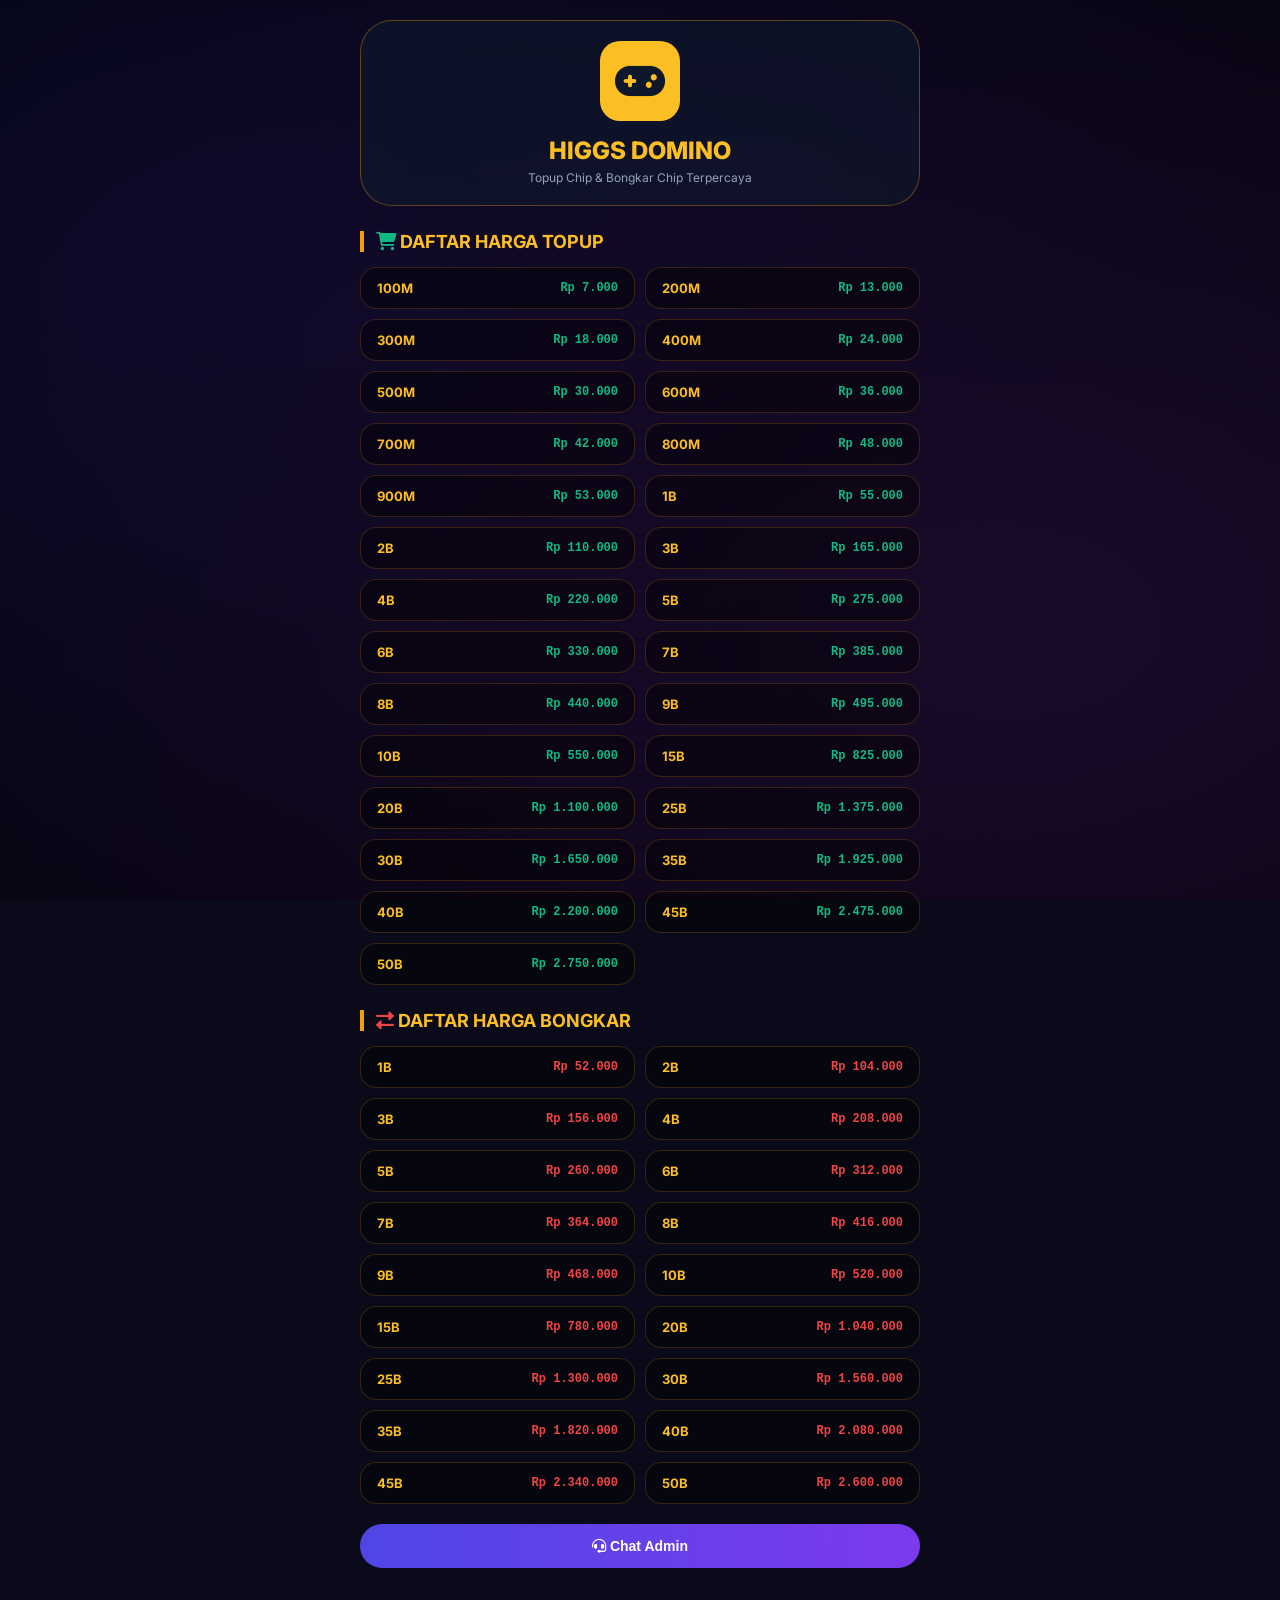
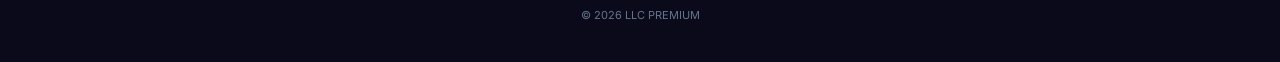
==== higgsdomino.html @ e154a175 "Add files via upload" ====
<!DOCTYPE html>
<html lang="id">
<head>
    <meta charset="UTF-8">
    <meta name="viewport" content="width=device-width, initial-scale=1.0, user-scalable=yes, viewport-fit=cover">
    <title>HIGGS DOMINO | LLC PREMIUM</title>
    <link href="https://fonts.googleapis.com/css2?family=Inter:opsz,wght@14..32,100;200;300;400;500;600;700;800;900&display=swap" rel="stylesheet">
    <link rel="stylesheet" href="https://cdnjs.cloudflare.com/ajax/libs/font-awesome/6.0.0-beta3/css/all.min.css">
    <style>
        * { margin: 0; padding: 0; box-sizing: border-box; -webkit-tap-highlight-color: transparent; }
        body { font-family: 'Inter', sans-serif; background: #0a0a1a; color: #ffffff; min-height: 100vh; }
        .bg-master { position: fixed; top: 0; left: 0; width: 100%; height: 100%; z-index: -10; overflow: hidden; }
        .nebula-1 { position: absolute; width: 100%; height: 100%; background: radial-gradient(ellipse at 20% 30%, #0a0a2a, #000); animation: pulse 8s ease-in-out infinite; }
        .nebula-2 { position: absolute; width: 100%; height: 100%; background: radial-gradient(ellipse at 80% 70%, #1a0a2a, transparent); animation: pulse2 10s ease-in-out infinite alternate; }
        @keyframes pulse { 0%,100%{opacity:0.6;}50%{opacity:1;} }
        @keyframes pulse2 { 0%{transform:scale(1);opacity:0.4;}100%{transform:scale(1.2);opacity:0.8;} }
        .container { max-width: 600px; margin: 0 auto; padding: 20px; }
        .hero { background: rgba(15,25,45,0.6); backdrop-filter: blur(15px); border-radius: 2rem; padding: 20px; text-align: center; margin-bottom: 25px; border: 1px solid rgba(245,158,11,0.35); }
        .game-icon { width: 80px; height: 80px; margin: 0 auto 15px; background: #fbbf24; border-radius: 20px; display: flex; align-items: center; justify-content: center; }
        .game-icon i { font-size: 40px; color: #0f172a; }
        .game-title { font-size: 24px; font-weight: 800; color: #fbbf24; margin-bottom: 5px; }
        .game-sub { font-size: 12px; color: #94a3b8; }
        .section-title { margin: 25px 0 15px 0; display: flex; align-items: center; gap: 10px; }
        .section-title h3 { font-size: 18px; color: #fbbf24; border-left: 4px solid #f59e0b; padding-left: 12px; }
        .price-grid { display: grid; grid-template-columns: repeat(2, 1fr); gap: 10px; }
        .price-card { background: rgba(0,0,0,0.4); border-radius: 16px; padding: 12px 16px; cursor: pointer; transition: 0.2s; display: flex; justify-content: space-between; align-items: center; border: 1px solid rgba(245,158,11,0.2); }
        .price-card:hover { transform: translateX(5px); background: rgba(245,158,11,0.1); }
        .price-jumlah { font-weight: 700; font-size: 13px; color: #fbbf24; }
        .price-harga-beli { font-weight: 700; font-size: 12px; color: #10b981; font-family: monospace; }
        .price-harga-bongkar { font-weight: 700; font-size: 12px; color: #ef4444; font-family: monospace; }
        
        /* MODAL YANG BISA DI-SCROLL */
        .modal { display: none; position: fixed; top: 0; left: 0; width: 100%; height: 100%; background: rgba(0,0,0,0.95); backdrop-filter: blur(20px); z-index: 2000; justify-content: center; align-items: center; }
        .modal-content { background: linear-gradient(135deg, #1e293b, #0f172a); max-width: 450px; width: 90%; max-height: 85vh; border-radius: 2rem; padding: 20px; border: 2px solid #f59e0b; overflow-y: auto; display: flex; flex-direction: column; }
        .modal-header { display: flex; justify-content: space-between; margin-bottom: 15px; border-bottom: 1px solid #334155; padding-bottom: 10px; position: sticky; top: 0; background: #0f172a; z-index: 10; }
        .modal-header h3 { color: #fbbf24; }
        .modal-close { font-size: 28px; cursor: pointer; color: #94a3b8; transition: 0.2s; }
        .modal-close:hover { color: #f59e0b; transform: rotate(90deg); }
        .form-group { margin-bottom: 12px; }
        .form-group label { font-size: 11px; color: #94a3b8; display: block; margin-bottom: 5px; }
        .form-group input, .form-group select { width: 100%; padding: 12px; background: #0f172a; border: 1px solid #334155; border-radius: 40px; color: white; font-size: 13px; }
        .form-group input:focus, .form-group select:focus { border-color: #f59e0b; outline: none; }
        .harga-display { background: #0f172a; border-radius: 40px; padding: 10px; margin: 10px 0; text-align: center; border-left: 3px solid #10b981; }
        .preview-msg { background: #0f172a; padding: 10px; border-radius: 16px; margin: 10px 0; border-left: 4px solid #f59e0b; font-size: 10px; font-family: monospace; white-space: pre-wrap; max-height: 80px; overflow-y: auto; }
        .btn-send { width: 100%; padding: 14px; border-radius: 40px; font-weight: 800; cursor: pointer; border: none; background: linear-gradient(95deg, #f59e0b, #fbbf24); color: #0f172a; font-size: 14px; transition: 0.3s; }
        .btn-send:hover { transform: scale(1.02); filter: brightness(1.05); }
        .btn-chat { background: linear-gradient(95deg, #4f46e5, #7c3aed); color: white; margin-top: 20px; }
        .toast-msg { position: fixed; bottom: 30px; left: 50%; transform: translateX(-50%) translateY(100px); background: #1e293b; color: white; padding: 12px 24px; border-radius: 50px; z-index: 3000; transition: 0.3s; border-left: 4px solid #f59e0b; opacity: 0; font-size: 13px; }
        .toast-msg.show { transform: translateX(-50%) translateY(0); opacity: 1; }
        .footer { text-align: center; padding: 20px; font-size: 11px; color: #64748b; margin-top: 20px; }
    </style>
</head>
<body>
    <div class="bg-master"><div class="nebula-1"></div><div class="nebula-2"></div></div>
    
    <div class="container">
        <div class="hero">
            <div class="game-icon"><i class="fas fa-gamepad"></i></div>
            <div class="game-title">HIGGS DOMINO</div>
            <div class="game-sub">Topup Chip & Bongkar Chip Terpercaya</div>
        </div>
        
        <div class="section-title"><h3><i class="fas fa-shopping-cart" style="color:#10b981"></i> DAFTAR HARGA TOPUP</h3></div>
        <div class="price-grid" id="beliList"></div>
        
        <div class="section-title"><h3><i class="fas fa-exchange-alt" style="color:#ef4444"></i> DAFTAR HARGA BONGKAR</h3></div>
        <div class="price-grid" id="bongkarList"></div>
        
        <button class="btn-send btn-chat" onclick="openChat()"><i class="fas fa-headset"></i> Chat Admin</button>
        <div class="footer">© 2026 LLC PREMIUM</div>
    </div>
    
    <div id="orderModal" class="modal">
        <div class="modal-content">
            <div class="modal-header">
                <h3><i class="fas fa-file-invoice"></i> Form Transaksi</h3>
                <span class="modal-close" onclick="closeModal()">&times;</span>
            </div>
            <div class="form-group">
                <label>Game</label>
                <input type="text" id="gameNameDisplay" value="HIGGS DOMINO" readonly style="background:#334155;">
            </div>
            <div class="form-group">
                <label>Jenis Transaksi</label>
                <select id="transaksiType">
                    <option value="">-- Pilih --</option>
                    <option value="BELI">🔰 TOPUP (Beli Chip)</option>
                    <option value="BONGKAR">📤 BONGKAR (Jual Chip)</option>
                </select>
            </div>
            <div class="form-group">
                <label>Jumlah Chip</label>
                <select id="jumlahSelect">
                    <option value="">-- Pilih Jenis dulu --</option>
                </select>
            </div>
            <div class="harga-display" id="hargaDisplay">💰 Harga akan muncul setelah pilih jumlah</div>
            <div class="form-group">
                <label>ID Game</label>
                <input type="text" id="idGame" placeholder="Masukkan ID Game Anda">
            </div>
            <div class="form-group">
                <label>Metode Pembayaran</label>
                <select id="bankTransfer">
                    <option value="">Pilih Metode</option>
                    <option value="QRIS">QRIS</option>
                    <option value="DANA">DANA</option>
                    <option value="OVO">OVO</option>
                    <option value="BRI">BRI</option>
                    <option value="BNI">BNI</option>
                    <option value="BCA">BCA</option>
                    <option value="Mandiri">Mandiri</option>
                </select>
            </div>
            <div class="preview-msg" id="previewBox">⚡ Isi data di atas</div>
            <button class="btn-send" id="sendBtn"><i class="fas fa-paper-plane"></i> Kirim Pesanan</button>
        </div>
    </div>
    
    <div id="toastMsg" class="toast-msg">✅ Pesan dikirim!</div>
    
    <script>
        // ==================== HARGA HIGGS DOMINO ====================
        // FORMAT: "JUMLAH": HARGA,
        // MUDAH DIEDIT - TAMBAH/BARIS BARU SESUAI FORMAT
        
        var HARGA_BELI = {
            "100M": 7000, "200M": 13000, "300M": 18000, "400M": 24000, "500M": 30000,
            "600M": 36000, "700M": 42000, "800M": 48000, "900M": 53000,
            "1B": 55000, "2B": 110000, "3B": 165000, "4B": 220000, "5B": 275000,
            "6B": 330000, "7B": 385000, "8B": 440000, "9B": 495000, "10B": 550000,
            "15B": 825000, "20B": 1100000, "25B": 1375000, "30B": 1650000,
            "35B": 1925000, "40B": 2200000, "45B": 2475000, "50B": 2750000
        };
        
        var HARGA_BONGKAR = {
            "1B": 52000, "2B": 104000, "3B": 156000, "4B": 208000, "5B": 260000,
            "6B": 312000, "7B": 364000, "8B": 416000, "9B": 468000, "10B": 520000,
            "15B": 780000, "20B": 1040000, "25B": 1300000, "30B": 1560000,
            "35B": 1820000, "40B": 2080000, "45B": 2340000, "50B": 2600000
        };
        
        var currentJenis = "", currentJumlah = "", currentHarga = 0;
        var isSending = false;
        
        function formatRupiah(angka) {
            return "Rp " + angka.toLocaleString('id-ID');
        }
        
        function renderPrices() {
            var beliHtml = "";
            for (var jml in HARGA_BELI) {
                beliHtml += '<div class="price-card" onclick="openModal(\'BELI\', \'' + jml + '\', ' + HARGA_BELI[jml] + ')">' +
                    '<span class="price-jumlah">' + jml + '</span>' +
                    '<span class="price-harga-beli">' + formatRupiah(HARGA_BELI[jml]) + '</span>' +
                '</div>';
            }
            document.getElementById('beliList').innerHTML = beliHtml;
            
            var bongkarHtml = "";
            for (var jml in HARGA_BONGKAR) {
                bongkarHtml += '<div class="price-card" onclick="openModal(\'BONGKAR\', \'' + jml + '\', ' + HARGA_BONGKAR[jml] + ')">' +
                    '<span class="price-jumlah">' + jml + '</span>' +
                    '<span class="price-harga-bongkar">' + formatRupiah(HARGA_BONGKAR[jml]) + '</span>' +
                '</div>';
            }
            document.getElementById('bongkarList').innerHTML = bongkarHtml;
        }
        
        function openModal(jenis, jumlah, harga) {
            currentJenis = jenis;
            currentJumlah = jumlah;
            currentHarga = harga;
            document.getElementById("transaksiType").value = jenis;
            updateJumlahSelect();
            document.getElementById("jumlahSelect").value = jumlah;
            document.getElementById("hargaDisplay").innerHTML = '💰 Harga: <span style="color:#10b981">' + formatRupiah(harga) + '</span>';
            document.getElementById("idGame").value = "";
            document.getElementById("bankTransfer").value = "";
            updatePreview();
            document.getElementById("orderModal").style.display = "flex";
        }
        
        function updateJumlahSelect() {
            var select = document.getElementById("jumlahSelect");
            var jenis = document.getElementById("transaksiType").value;
            var data = jenis === "BELI" ? HARGA_BELI : HARGA_BONGKAR;
            select.innerHTML = '<option value="">-- Pilih Jumlah --</option>';
            for (var jml in data) {
                var option = document.createElement('option');
                option.value = jml;
                option.textContent = jml + ' - ' + formatRupiah(data[jml]);
                select.appendChild(option);
            }
        }
        
        function updateHarga() {
            var jenis = document.getElementById("transaksiType").value;
            var jumlah = document.getElementById("jumlahSelect").value;
            var data = jenis === "BELI" ? HARGA_BELI : HARGA_BONGKAR;
            if (jumlah && data[jumlah]) {
                currentJenis = jenis;
                currentJumlah = jumlah;
                currentHarga = data[jumlah];
                document.getElementById("hargaDisplay").innerHTML = '💰 Harga: <span style="color:#10b981">' + formatRupiah(currentHarga) + '</span>';
            } else {
                document.getElementById("hargaDisplay").innerHTML = "💰 Harga akan muncul setelah pilih jumlah";
            }
        }
        
        function generateMessage() {
            var jenis = document.getElementById("transaksiType").value;
            var jumlah = document.getElementById("jumlahSelect").value;
            var id = document.getElementById("idGame").value.trim();
            var bank = document.getElementById("bankTransfer").value;
            if (!jenis) return "⚠️ Pilih jenis transaksi";
            if (!jumlah) return "⚠️ Pilih jumlah";
            if (!id) return "⚠️ Masukkan ID Game";
            if (!bank) return "⚠️ Pilih metode pembayaran";
            var harga = (jenis === "BELI" ? HARGA_BELI[jumlah] : HARGA_BONGKAR[jumlah]);
            return "🛒 ORDER HIGGS DOMINO 🛒\n━━━━━━━━━━━━━━━━━━━━\n🎮 Game: HIGGS DOMINO\n📌 Jenis: " + jenis + "\n💰 Jumlah: " + jumlah + "\n💵 Harga: " + formatRupiah(harga) + "\n🆔 ID Game: " + id + "\n🏦 Metode Bayar: " + bank + "\n━━━━━━━━━━━━━━━━━━━━\n⏰ Mohon diproses, terima kasih.";
        }
        
        function updatePreview() {
            var msg = generateMessage();
            var box = document.getElementById("previewBox");
            if (msg.startsWith("⚠️")) {
                box.innerHTML = '<i class="fas fa-exclamation-triangle"></i> ' + msg;
            } else {
                box.innerHTML = msg.replace(/\n/g, '<br>');
            }
        }
        
        function sendMessage() {
            if (isSending) { showToast("⏳ Tunggu, pesan sedang dikirim..."); return; }
            var msg = generateMessage();
            if (msg.startsWith("⚠️")) { showToast("❌ Lengkapi data!"); return; }
            isSending = true;
            showToast("✅ Pesanan dikirim ke Admin!");
            closeModal();
            if (window.Android && window.Android.sendMessageToAdmin) {
                window.Android.sendMessageToAdmin(msg);
            } else {
                alert("Pesan:\n\n" + msg);
            }
            setTimeout(function() { isSending = false; }, 2000);
        }
        
        function openChat() {
            if (window.Android && window.Android.openChat) {
                window.Android.openChat();
            }
        }
        
        function closeModal() {
            document.getElementById("orderModal").style.display = "none";
            isSending = false;
        }
        
        function showToast(msg) {
            var t = document.getElementById('toastMsg');
            t.innerHTML = msg;
            t.classList.add('show');
            setTimeout(function() { t.classList.remove('show'); }, 2000);
        }
        
        document.getElementById("transaksiType")?.addEventListener("change", function() {
            updateJumlahSelect();
            updateHarga();
            updatePreview();
        });
        document.getElementById("jumlahSelect")?.addEventListener("change", function() {
            updateHarga();
            updatePreview();
        });
        document.getElementById("idGame")?.addEventListener("input", updatePreview);
        document.getElementById("bankTransfer")?.addEventListener("change", updatePreview);
        document.getElementById("sendBtn")?.addEventListener("click", sendMessage);
        
        renderPrices();
    </script>
</body>
</html>
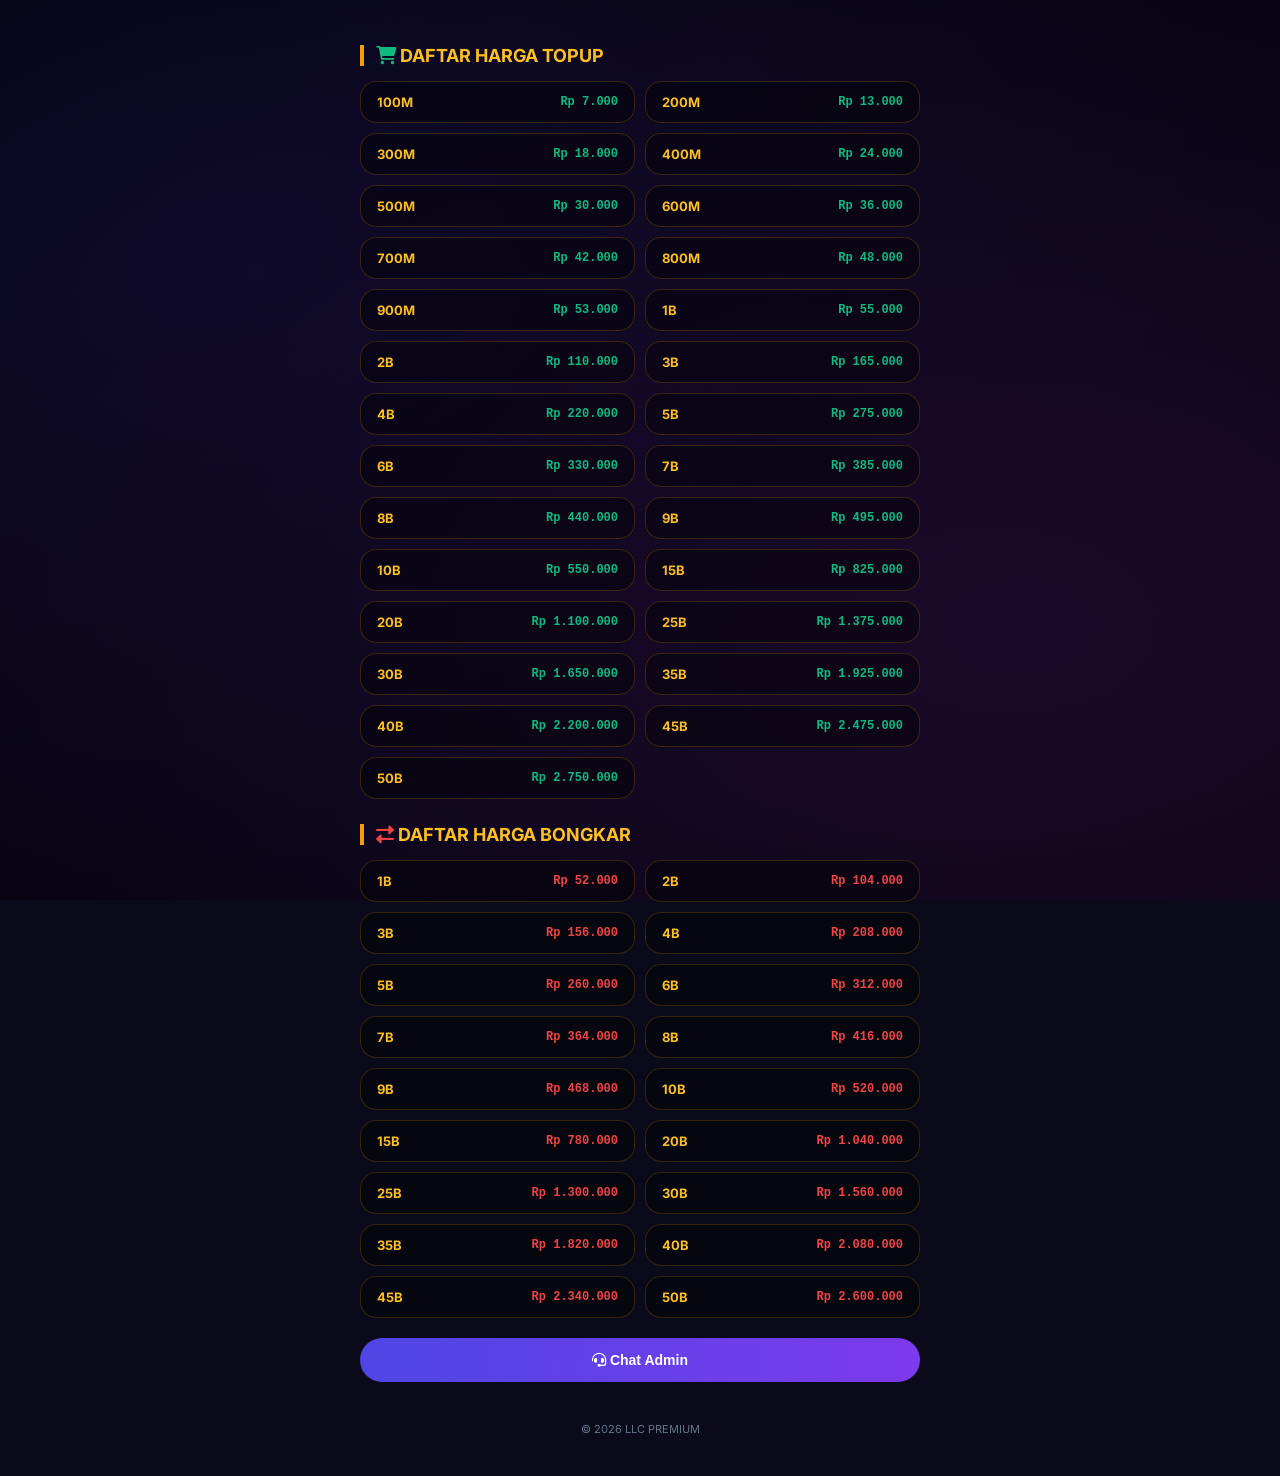
==== commit 1c12a0ad: "Add files via upload" ====
--- a/higgsdomino.html
+++ b/higgsdomino.html
@@ -15,11 +15,6 @@
         @keyframes pulse { 0%,100%{opacity:0.6;}50%{opacity:1;} }
         @keyframes pulse2 { 0%{transform:scale(1);opacity:0.4;}100%{transform:scale(1.2);opacity:0.8;} }
         .container { max-width: 600px; margin: 0 auto; padding: 20px; }
-        .hero { background: rgba(15,25,45,0.6); backdrop-filter: blur(15px); border-radius: 2rem; padding: 20px; text-align: center; margin-bottom: 25px; border: 1px solid rgba(245,158,11,0.35); }
-        .game-icon { width: 80px; height: 80px; margin: 0 auto 15px; background: #fbbf24; border-radius: 20px; display: flex; align-items: center; justify-content: center; }
-        .game-icon i { font-size: 40px; color: #0f172a; }
-        .game-title { font-size: 24px; font-weight: 800; color: #fbbf24; margin-bottom: 5px; }
-        .game-sub { font-size: 12px; color: #94a3b8; }
         .section-title { margin: 25px 0 15px 0; display: flex; align-items: center; gap: 10px; }
         .section-title h3 { font-size: 18px; color: #fbbf24; border-left: 4px solid #f59e0b; padding-left: 12px; }
         .price-grid { display: grid; grid-template-columns: repeat(2, 1fr); gap: 10px; }
@@ -29,22 +24,34 @@
         .price-harga-beli { font-weight: 700; font-size: 12px; color: #10b981; font-family: monospace; }
         .price-harga-bongkar { font-weight: 700; font-size: 12px; color: #ef4444; font-family: monospace; }
         
-        /* MODAL YANG BISA DI-SCROLL */
+        /* MODAL YANG DIPERBAIKI */
         .modal { display: none; position: fixed; top: 0; left: 0; width: 100%; height: 100%; background: rgba(0,0,0,0.95); backdrop-filter: blur(20px); z-index: 2000; justify-content: center; align-items: center; }
-        .modal-content { background: linear-gradient(135deg, #1e293b, #0f172a); max-width: 450px; width: 90%; max-height: 85vh; border-radius: 2rem; padding: 20px; border: 2px solid #f59e0b; overflow-y: auto; display: flex; flex-direction: column; }
-        .modal-header { display: flex; justify-content: space-between; margin-bottom: 15px; border-bottom: 1px solid #334155; padding-bottom: 10px; position: sticky; top: 0; background: #0f172a; z-index: 10; }
-        .modal-header h3 { color: #fbbf24; }
-        .modal-close { font-size: 28px; cursor: pointer; color: #94a3b8; transition: 0.2s; }
+        .modal-content { background: linear-gradient(135deg, #1e293b, #0f172a); max-width: 450px; width: 90%; max-height: 85vh; border-radius: 2rem; border: 2px solid #f59e0b; display: flex; flex-direction: column; overflow: hidden; }
+        
+        /* HEADER: judul dan tombol X sejajar tengah */
+        .modal-header { display: flex; justify-content: space-between; align-items: center; padding: 18px 20px; border-bottom: 1px solid #334155; background: #0f172a; flex-shrink: 0; }
+        .modal-header h3 { color: #fbbf24; font-size: 18px; margin: 0; }
+        .modal-close { font-size: 28px; cursor: pointer; color: #94a3b8; transition: 0.2s; line-height: 1; }
         .modal-close:hover { color: #f59e0b; transform: rotate(90deg); }
-        .form-group { margin-bottom: 12px; }
-        .form-group label { font-size: 11px; color: #94a3b8; display: block; margin-bottom: 5px; }
-        .form-group input, .form-group select { width: 100%; padding: 12px; background: #0f172a; border: 1px solid #334155; border-radius: 40px; color: white; font-size: 13px; }
-        .form-group input:focus, .form-group select:focus { border-color: #f59e0b; outline: none; }
-        .harga-display { background: #0f172a; border-radius: 40px; padding: 10px; margin: 10px 0; text-align: center; border-left: 3px solid #10b981; }
-        .preview-msg { background: #0f172a; padding: 10px; border-radius: 16px; margin: 10px 0; border-left: 4px solid #f59e0b; font-size: 10px; font-family: monospace; white-space: pre-wrap; max-height: 80px; overflow-y: auto; }
+        
+        /* BODY: area scroll untuk form dan preview */
+        .modal-body { padding: 20px; overflow-y: auto; flex: 1; }
+        
+        /* FOOTER: tombol kirim STICKY DI BAWAH */
+        .modal-footer { padding: 16px 20px; border-top: 1px solid #334155; background: #0f172a; flex-shrink: 0; }
         .btn-send { width: 100%; padding: 14px; border-radius: 40px; font-weight: 800; cursor: pointer; border: none; background: linear-gradient(95deg, #f59e0b, #fbbf24); color: #0f172a; font-size: 14px; transition: 0.3s; }
         .btn-send:hover { transform: scale(1.02); filter: brightness(1.05); }
-        .btn-chat { background: linear-gradient(95deg, #4f46e5, #7c3aed); color: white; margin-top: 20px; }
+        
+        .form-group { margin-bottom: 15px; }
+        .form-group label { font-size: 12px; color: #94a3b8; display: block; margin-bottom: 6px; font-weight: 500; }
+        .form-group input, .form-group select { width: 100%; padding: 12px 14px; background: #0f172a; border: 1px solid #334155; border-radius: 40px; color: white; font-size: 14px; }
+        .form-group input:focus, .form-group select:focus { border-color: #f59e0b; outline: none; }
+        .harga-display { background: #0f172a; border-radius: 40px; padding: 12px; margin: 15px 0; text-align: center; border-left: 3px solid #10b981; font-weight: 600; }
+        
+        /* PREVIEW MESSAGE: bisa scroll, tombol tetap di bawah */
+        .preview-msg { background: #0f172a; padding: 12px; border-radius: 16px; margin: 15px 0 5px 0; border-left: 4px solid #f59e0b; font-size: 11px; font-family: monospace; white-space: pre-wrap; max-height: 120px; overflow-y: auto; }
+        
+        .btn-chat { background: linear-gradient(95deg, #4f46e5, #7c3aed); color: white; margin-top: 20px; width: 100%; padding: 14px; border-radius: 40px; font-weight: 800; cursor: pointer; border: none; font-size: 14px; }
         .toast-msg { position: fixed; bottom: 30px; left: 50%; transform: translateX(-50%) translateY(100px); background: #1e293b; color: white; padding: 12px 24px; border-radius: 50px; z-index: 3000; transition: 0.3s; border-left: 4px solid #f59e0b; opacity: 0; font-size: 13px; }
         .toast-msg.show { transform: translateX(-50%) translateY(0); opacity: 1; }
         .footer { text-align: center; padding: 20px; font-size: 11px; color: #64748b; margin-top: 20px; }
@@ -54,76 +61,71 @@
     <div class="bg-master"><div class="nebula-1"></div><div class="nebula-2"></div></div>
     
     <div class="container">
-        <div class="hero">
-            <div class="game-icon"><i class="fas fa-gamepad"></i></div>
-            <div class="game-title">HIGGS DOMINO</div>
-            <div class="game-sub">Topup Chip & Bongkar Chip Terpercaya</div>
-        </div>
-        
         <div class="section-title"><h3><i class="fas fa-shopping-cart" style="color:#10b981"></i> DAFTAR HARGA TOPUP</h3></div>
         <div class="price-grid" id="beliList"></div>
         
         <div class="section-title"><h3><i class="fas fa-exchange-alt" style="color:#ef4444"></i> DAFTAR HARGA BONGKAR</h3></div>
         <div class="price-grid" id="bongkarList"></div>
         
-        <button class="btn-send btn-chat" onclick="openChat()"><i class="fas fa-headset"></i> Chat Admin</button>
+        <button class="btn-chat" onclick="openChat()"><i class="fas fa-headset"></i> Chat Admin</button>
         <div class="footer">© 2026 LLC PREMIUM</div>
     </div>
     
+    <!-- MODAL -->
     <div id="orderModal" class="modal">
         <div class="modal-content">
             <div class="modal-header">
                 <h3><i class="fas fa-file-invoice"></i> Form Transaksi</h3>
                 <span class="modal-close" onclick="closeModal()">&times;</span>
             </div>
-            <div class="form-group">
-                <label>Game</label>
-                <input type="text" id="gameNameDisplay" value="HIGGS DOMINO" readonly style="background:#334155;">
+            <div class="modal-body">
+                <div class="form-group">
+                    <label>Game</label>
+                    <input type="text" id="gameNameDisplay" value="HIGGS DOMINO" readonly style="background:#334155;">
+                </div>
+                <div class="form-group">
+                    <label>Jenis Transaksi</label>
+                    <select id="transaksiType">
+                        <option value="">-- Pilih --</option>
+                        <option value="BELI">🔰 TOPUP (Beli Chip)</option>
+                        <option value="BONGKAR">📤 BONGKAR (Jual Chip)</option>
+                    </select>
+                </div>
+                <div class="form-group">
+                    <label>Jumlah Chip</label>
+                    <select id="jumlahSelect">
+                        <option value="">-- Pilih Jenis dulu --</option>
+                    </select>
+                </div>
+                <div class="harga-display" id="hargaDisplay">💰 Harga akan muncul setelah pilih jumlah</div>
+                <div class="form-group">
+                    <label>ID Game</label>
+                    <input type="text" id="idGame" placeholder="Masukkan ID Game Anda">
+                </div>
+                <div class="form-group">
+                    <label>Metode Pembayaran</label>
+                    <select id="bankTransfer">
+                        <option value="">Pilih Metode</option>
+                        <option value="QRIS">QRIS</option>
+                        <option value="DANA">DANA</option>
+                        <option value="OVO">OVO</option>
+                        <option value="BRI">BRI</option>
+                        <option value="BNI">BNI</option>
+                        <option value="BCA">BCA</option>
+                        <option value="Mandiri">Mandiri</option>
+                    </select>
+                </div>
+                <div class="preview-msg" id="previewBox">⚡ Isi data di atas</div>
             </div>
-            <div class="form-group">
-                <label>Jenis Transaksi</label>
-                <select id="transaksiType">
-                    <option value="">-- Pilih --</option>
-                    <option value="BELI">🔰 TOPUP (Beli Chip)</option>
-                    <option value="BONGKAR">📤 BONGKAR (Jual Chip)</option>
-                </select>
+            <div class="modal-footer">
+                <button class="btn-send" id="sendBtn"><i class="fas fa-paper-plane"></i> Kirim Pesanan</button>
             </div>
-            <div class="form-group">
-                <label>Jumlah Chip</label>
-                <select id="jumlahSelect">
-                    <option value="">-- Pilih Jenis dulu --</option>
-                </select>
-            </div>
-            <div class="harga-display" id="hargaDisplay">💰 Harga akan muncul setelah pilih jumlah</div>
-            <div class="form-group">
-                <label>ID Game</label>
-                <input type="text" id="idGame" placeholder="Masukkan ID Game Anda">
-            </div>
-            <div class="form-group">
-                <label>Metode Pembayaran</label>
-                <select id="bankTransfer">
-                    <option value="">Pilih Metode</option>
-                    <option value="QRIS">QRIS</option>
-                    <option value="DANA">DANA</option>
-                    <option value="OVO">OVO</option>
-                    <option value="BRI">BRI</option>
-                    <option value="BNI">BNI</option>
-                    <option value="BCA">BCA</option>
-                    <option value="Mandiri">Mandiri</option>
-                </select>
-            </div>
-            <div class="preview-msg" id="previewBox">⚡ Isi data di atas</div>
-            <button class="btn-send" id="sendBtn"><i class="fas fa-paper-plane"></i> Kirim Pesanan</button>
         </div>
     </div>
     
     <div id="toastMsg" class="toast-msg">✅ Pesan dikirim!</div>
     
     <script>
-        // ==================== HARGA HIGGS DOMINO ====================
-        // FORMAT: "JUMLAH": HARGA,
-        // MUDAH DIEDIT - TAMBAH/BARIS BARU SESUAI FORMAT
-        
         var HARGA_BELI = {
             "100M": 7000, "200M": 13000, "300M": 18000, "400M": 24000, "500M": 30000,
             "600M": 36000, "700M": 42000, "800M": 48000, "900M": 53000,
@@ -132,20 +134,16 @@
             "15B": 825000, "20B": 1100000, "25B": 1375000, "30B": 1650000,
             "35B": 1925000, "40B": 2200000, "45B": 2475000, "50B": 2750000
         };
-        
         var HARGA_BONGKAR = {
             "1B": 52000, "2B": 104000, "3B": 156000, "4B": 208000, "5B": 260000,
             "6B": 312000, "7B": 364000, "8B": 416000, "9B": 468000, "10B": 520000,
             "15B": 780000, "20B": 1040000, "25B": 1300000, "30B": 1560000,
             "35B": 1820000, "40B": 2080000, "45B": 2340000, "50B": 2600000
         };
-        
         var currentJenis = "", currentJumlah = "", currentHarga = 0;
         var isSending = false;
         
-        function formatRupiah(angka) {
-            return "Rp " + angka.toLocaleString('id-ID');
-        }
+        function formatRupiah(angka) { return "Rp " + angka.toLocaleString('id-ID'); }
         
         function renderPrices() {
             var beliHtml = "";
@@ -168,9 +166,7 @@
         }
         
         function openModal(jenis, jumlah, harga) {
-            currentJenis = jenis;
-            currentJumlah = jumlah;
-            currentHarga = harga;
+            currentJenis = jenis; currentJumlah = jumlah; currentHarga = harga;
             document.getElementById("transaksiType").value = jenis;
             updateJumlahSelect();
             document.getElementById("jumlahSelect").value = jumlah;
@@ -199,9 +195,7 @@
             var jumlah = document.getElementById("jumlahSelect").value;
             var data = jenis === "BELI" ? HARGA_BELI : HARGA_BONGKAR;
             if (jumlah && data[jumlah]) {
-                currentJenis = jenis;
-                currentJumlah = jumlah;
-                currentHarga = data[jumlah];
+                currentJenis = jenis; currentJumlah = jumlah; currentHarga = data[jumlah];
                 document.getElementById("hargaDisplay").innerHTML = '💰 Harga: <span style="color:#10b981">' + formatRupiah(currentHarga) + '</span>';
             } else {
                 document.getElementById("hargaDisplay").innerHTML = "💰 Harga akan muncul setelah pilih jumlah";
@@ -217,62 +211,34 @@
             if (!jumlah) return "⚠️ Pilih jumlah";
             if (!id) return "⚠️ Masukkan ID Game";
             if (!bank) return "⚠️ Pilih metode pembayaran";
-            var harga = (jenis === "BELI" ? HARGA_BELI[jumlah] : HARGA_BONGKAR[jumlah]);
-            return "🛒 ORDER HIGGS DOMINO 🛒\n━━━━━━━━━━━━━━━━━━━━\n🎮 Game: HIGGS DOMINO\n📌 Jenis: " + jenis + "\n💰 Jumlah: " + jumlah + "\n💵 Harga: " + formatRupiah(harga) + "\n🆔 ID Game: " + id + "\n🏦 Metode Bayar: " + bank + "\n━━━━━━━━━━━━━━━━━━━━\n⏰ Mohon diproses, terima kasih.";
+            var harga = jenis === "BELI" ? HARGA_BELI[jumlah] : HARGA_BONGKAR[jumlah];
+            var judul = (jenis === "BELI") ? "ORDER HIGGS DOMINO" : "BONGKAR HIGGS DOMINO";
+            return judul + "\n━━━━━━━━━━━━━━━━━━━━\n🎮 Game: HIGGS DOMINO\n📌 Jenis: " + jenis + "\n💰 Jumlah: " + jumlah + "\n💵 Harga: " + formatRupiah(harga) + "\n🆔 ID Game: " + id + "\n🏦 Metode Bayar: " + bank + "\n━━━━━━━━━━━━━━━━━━━━\n⏰ Mohon diproses, terima kasih.";
         }
         
         function updatePreview() {
             var msg = generateMessage();
             var box = document.getElementById("previewBox");
-            if (msg.startsWith("⚠️")) {
-                box.innerHTML = '<i class="fas fa-exclamation-triangle"></i> ' + msg;
-            } else {
-                box.innerHTML = msg.replace(/\n/g, '<br>');
-            }
+            if (msg.startsWith("⚠️")) { box.innerHTML = '<i class="fas fa-exclamation-triangle"></i> ' + msg; }
+            else { box.innerHTML = msg.replace(/\n/g, '<br>'); }
         }
         
         function sendMessage() {
-            if (isSending) { showToast("⏳ Tunggu, pesan sedang dikirim..."); return; }
+            if (isSending) { showToast("⏳ Tunggu..."); return; }
             var msg = generateMessage();
             if (msg.startsWith("⚠️")) { showToast("❌ Lengkapi data!"); return; }
-            isSending = true;
-            showToast("✅ Pesanan dikirim ke Admin!");
-            closeModal();
-            if (window.Android && window.Android.sendMessageToAdmin) {
-                window.Android.sendMessageToAdmin(msg);
-            } else {
-                alert("Pesan:\n\n" + msg);
-            }
+            isSending = true; showToast("✅ Pesanan dikirim ke Admin!"); closeModal();
+            if (window.Android && window.Android.sendMessageToAdmin) { window.Android.sendMessageToAdmin(msg); }
+            else { alert("Pesan:\n\n" + msg); }
             setTimeout(function() { isSending = false; }, 2000);
         }
         
-        function openChat() {
-            if (window.Android && window.Android.openChat) {
-                window.Android.openChat();
-            }
-        }
-        
-        function closeModal() {
-            document.getElementById("orderModal").style.display = "none";
-            isSending = false;
-        }
-        
-        function showToast(msg) {
-            var t = document.getElementById('toastMsg');
-            t.innerHTML = msg;
-            t.classList.add('show');
-            setTimeout(function() { t.classList.remove('show'); }, 2000);
-        }
-        
-        document.getElementById("transaksiType")?.addEventListener("change", function() {
-            updateJumlahSelect();
-            updateHarga();
-            updatePreview();
-        });
-        document.getElementById("jumlahSelect")?.addEventListener("change", function() {
-            updateHarga();
-            updatePreview();
-        });
+        function openChat() { if (window.Android && window.Android.openChat) { window.Android.openChat(); } }
+        function closeModal() { document.getElementById("orderModal").style.display = "none"; isSending = false; }
+        function showToast(msg) { var t = document.getElementById('toastMsg'); t.innerHTML = msg; t.classList.add('show'); setTimeout(function() { t.classList.remove('show'); }, 2000); }
+        
+        document.getElementById("transaksiType")?.addEventListener("change", function() { updateJumlahSelect(); updateHarga(); updatePreview(); });
+        document.getElementById("jumlahSelect")?.addEventListener("change", function() { updateHarga(); updatePreview(); });
         document.getElementById("idGame")?.addEventListener("input", updatePreview);
         document.getElementById("bankTransfer")?.addEventListener("change", updatePreview);
         document.getElementById("sendBtn")?.addEventListener("click", sendMessage);
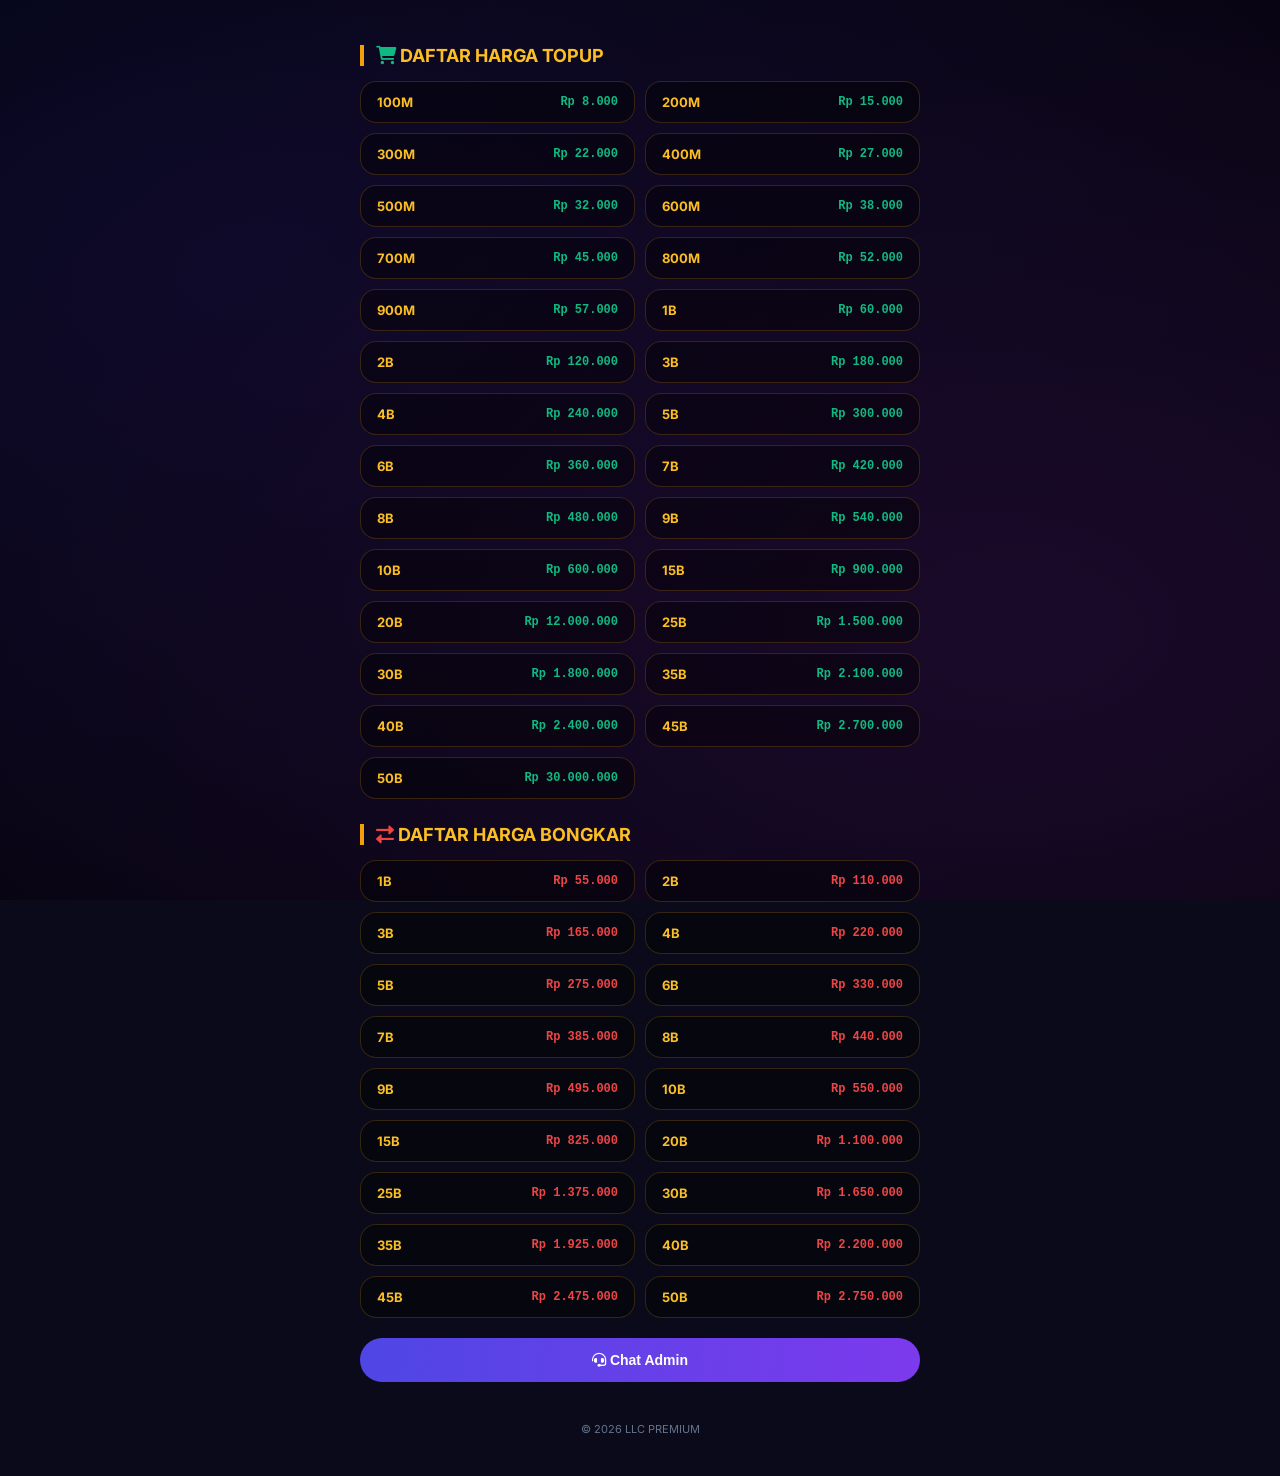
==== commit a94dfd2f: "Add files via upload" ====
--- a/higgsdomino.html
+++ b/higgsdomino.html
@@ -127,18 +127,18 @@
     
     <script>
         var HARGA_BELI = {
-            "100M": 7000, "200M": 13000, "300M": 18000, "400M": 24000, "500M": 30000,
-            "600M": 36000, "700M": 42000, "800M": 48000, "900M": 53000,
+            "100M": 8000, "200M": 15000, "300M": 22000, "400M": 27000, "500M": 32000,
+            "600M": 38000, "700M": 45000, "800M": 52000, "900M": 57000,
+            "1B": 60000, "2B": 120000, "3B": 180000, "4B": 240000, "5B": 300000,
+            "6B": 360000, "7B": 420000, "8B": 480000, "9B": 540000, "10B": 600000,
+            "15B": 900000, "20B": 12000000, "25B": 1500000, "30B": 1800000,
+            "35B": 2100000, "40B": 2400000, "45B": 2700000, "50B": 30000000
+        };
+        var HARGA_BONGKAR = {
             "1B": 55000, "2B": 110000, "3B": 165000, "4B": 220000, "5B": 275000,
             "6B": 330000, "7B": 385000, "8B": 440000, "9B": 495000, "10B": 550000,
             "15B": 825000, "20B": 1100000, "25B": 1375000, "30B": 1650000,
             "35B": 1925000, "40B": 2200000, "45B": 2475000, "50B": 2750000
-        };
-        var HARGA_BONGKAR = {
-            "1B": 52000, "2B": 104000, "3B": 156000, "4B": 208000, "5B": 260000,
-            "6B": 312000, "7B": 364000, "8B": 416000, "9B": 468000, "10B": 520000,
-            "15B": 780000, "20B": 1040000, "25B": 1300000, "30B": 1560000,
-            "35B": 1820000, "40B": 2080000, "45B": 2340000, "50B": 2600000
         };
         var currentJenis = "", currentJumlah = "", currentHarga = 0;
         var isSending = false;
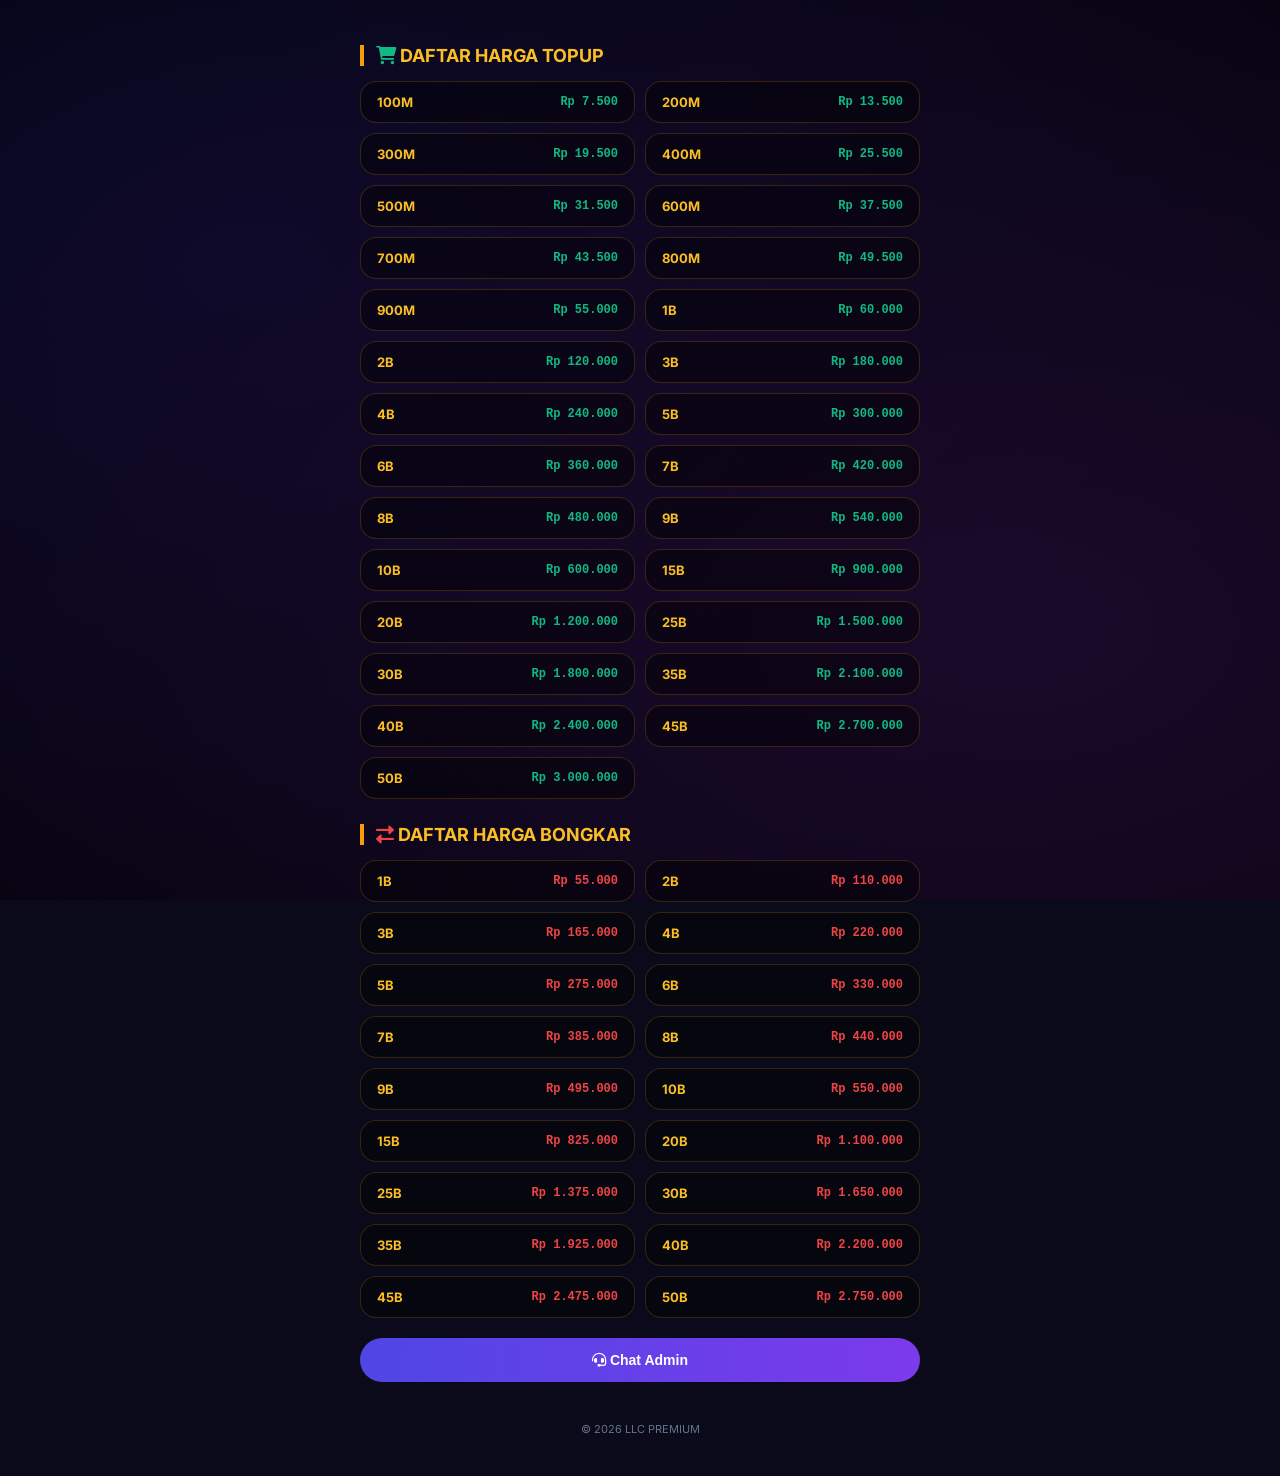
==== commit 23c5d9a0: "Add files via upload" ====
--- a/higgsdomino.html
+++ b/higgsdomino.html
@@ -127,12 +127,12 @@
     
     <script>
         var HARGA_BELI = {
-            "100M": 8000, "200M": 15000, "300M": 22000, "400M": 27000, "500M": 32000,
-            "600M": 38000, "700M": 45000, "800M": 52000, "900M": 57000,
+            "100M": 7500, "200M": 13500, "300M": 19500, "400M": 25500, "500M": 31500,
+            "600M": 37500, "700M": 43500, "800M": 49500, "900M": 55000,
             "1B": 60000, "2B": 120000, "3B": 180000, "4B": 240000, "5B": 300000,
             "6B": 360000, "7B": 420000, "8B": 480000, "9B": 540000, "10B": 600000,
-            "15B": 900000, "20B": 12000000, "25B": 1500000, "30B": 1800000,
-            "35B": 2100000, "40B": 2400000, "45B": 2700000, "50B": 30000000
+            "15B": 900000, "20B": 1200000, "25B": 1500000, "30B": 1800000,
+            "35B": 2100000, "40B": 2400000, "45B": 2700000, "50B": 3000000
         };
         var HARGA_BONGKAR = {
             "1B": 55000, "2B": 110000, "3B": 165000, "4B": 220000, "5B": 275000,
